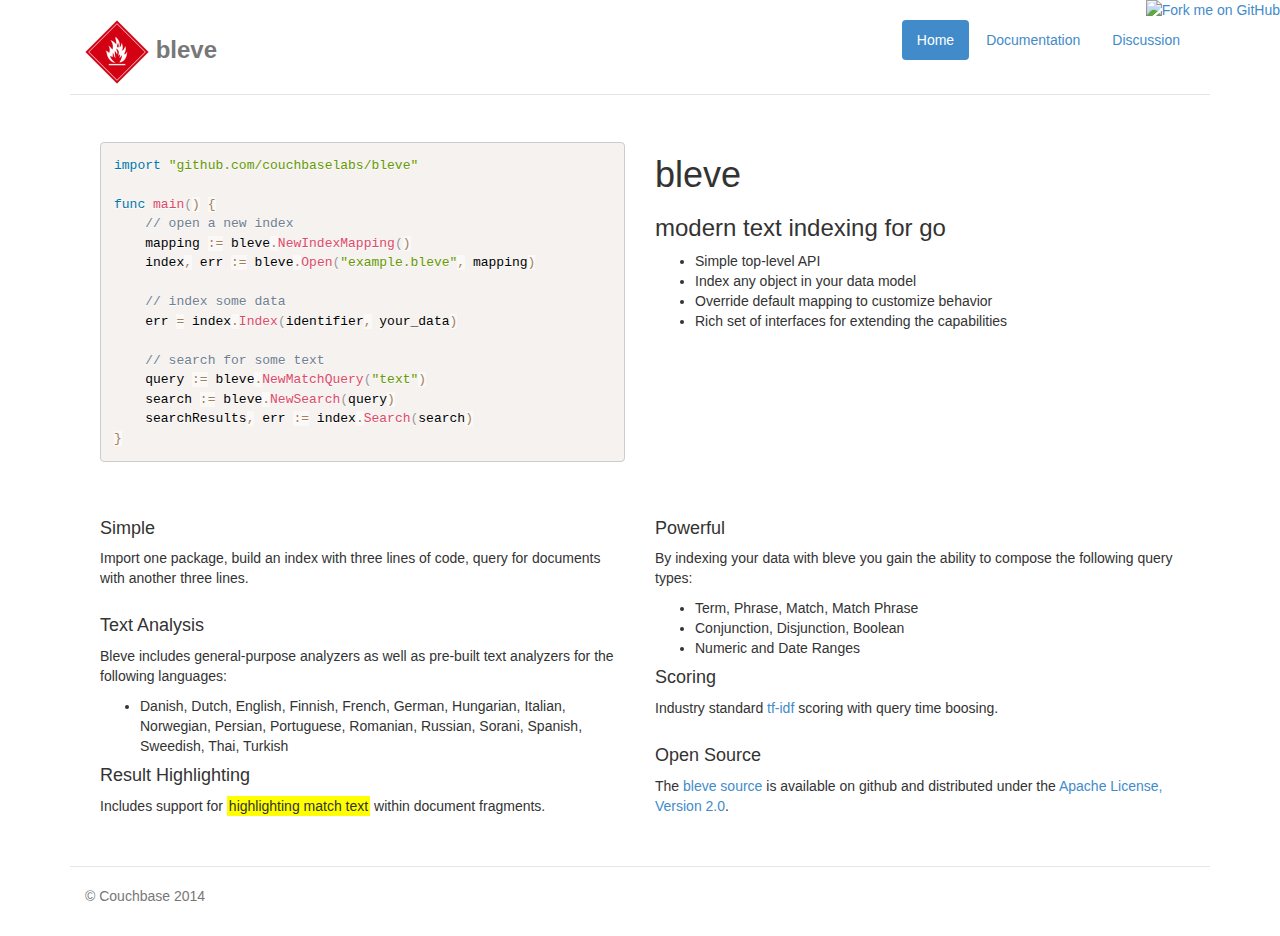
==== index.html @ 554aaefc "First pages commit" ====
<!DOCTYPE html>
<html lang="en">
  <head>
    <meta charset="utf-8">
    <meta http-equiv="X-UA-Compatible" content="IE=edge">
    <meta name="viewport" content="width=device-width, initial-scale=1">
    <meta name="description" content="">
    <meta name="author" content="">
    <link rel="icon" href="favicon.ico">

    <title>bleve - modern text indexing for go</title>

    <!-- Bootstrap core CSS -->
    <link href="css/bootstrap.min.css" rel="stylesheet">

    <!-- Prism CSS -->
    <link rel="stylesheet" href="css/prism.css"/>

    <!-- Custom styles for this template -->
    <link href="css/app.css" rel="stylesheet">

    <!-- HTML5 shim and Respond.js IE8 support of HTML5 elements and media queries -->
    <!--[if lt IE 9]>
      <script src="https://oss.maxcdn.com/html5shiv/3.7.2/html5shiv.min.js"></script>
      <script src="https://oss.maxcdn.com/respond/1.4.2/respond.min.js"></script>
    <![endif]-->
  </head>

  <body>

    <a href="https://github.com/couchbaselabs/bleve"><img style="position: absolute; top: 0; right: 0; border: 0;" src="https://camo.githubusercontent.com/365986a132ccd6a44c23a9169022c0b5c890c387/68747470733a2f2f73332e616d617a6f6e6177732e636f6d2f6769746875622f726962626f6e732f666f726b6d655f72696768745f7265645f6161303030302e706e67" alt="Fork me on GitHub" data-canonical-src="https://s3.amazonaws.com/github/ribbons/forkme_right_red_aa0000.png"></a>

    <div class="container">
      <div class="header">
        <ul class="nav nav-pills pull-right">
          <li class="active"><a href="#">Home</a></li>
          <li><a href="docs.html">Documentation</a></li>
          <li><a href="discuss.html">Discussion</a></li>
        </ul>
        <div class="logo text-muted">
          <img src="img/bleve-icon-placard-small.png"/>
          bleve
        </div>
      </div>

      <div class="row marketing">
        <div class="col-lg-6">
          <pre><code class="language-go">import "github.com/couchbaselabs/bleve"

func main() {
    // open a new index
    mapping := bleve.NewIndexMapping()
    index, err := bleve.Open("example.bleve", mapping)

    // index some data
    err = index.Index(identifier, your_data)

    // search for some text
    query := bleve.NewMatchQuery("text")
    search := bleve.NewSearch(query)
    searchResults, err := index.Search(search)
}</code></pre>
        </div>

        <div class="col-lg-6">
          <h1>bleve<h1>
          <h3>modern text indexing for go</h3>
          <ul>
            <li>Simple top-level API</li>
            <li>Index any object in your data model</li>
            <li>Override default mapping to customize behavior</li>
            <li>Rich set of interfaces for extending the capabilities</li>
          </ul>
        </div>
      </div>


      <div class="row marketing">
        <div class="col-lg-6">
          <h4>Simple</h4>
          <p>Import one package, build an index with three lines of code, query for documents with another three lines.</p>

          <h4>Text Analysis</h4>
          <p>Bleve includes general-purpose analyzers as well as pre-built text analyzers for the following languages:</p>
            <ul>
              <li>Danish, Dutch, English, Finnish, French, German, Hungarian, Italian, Norwegian, Persian, Portuguese, Romanian, Russian, Sorani, Spanish, Sweedish, Thai, Turkish</li>
            </ul>

          <h4>Result Highlighting</h4>
          <p>Includes support for <span class="highlight">highlighting match text</span> within document fragments.</p>
        </div>

        <div class="col-lg-6">
          <h4>Powerful</h4>
          <p>By indexing your data with bleve you gain the ability to compose the following query types:</p>
          <ul>
            <li>Term, Phrase, Match, Match Phrase</li>
            <li>Conjunction, Disjunction, Boolean</li>
            <li>Numeric and Date Ranges</li>
          </ul>

          <h4>Scoring</h4>
          <p>Industry standard <a href="http://en.wikipedia.org/wiki/Tf%E2%80%93idf">tf-idf</a> scoring with query time boosing.</p>

          <h4>Open Source</h4>
          <p>The <a href="http://github.com/couchbaselabs/bleve">bleve source</a> is available on github and distributed under the <a href="http://www.apache.org/licenses/LICENSE-2.0">Apache License, Version 2.0</a>.</p>
        </div>
      </div>

      <div class="footer">
        <p>&copy; Couchbase 2014</p>
      </div>

    </div> <!-- /container -->


    <!-- Bootstrap core JavaScript
    ================================================== -->
    <!-- Placed at the end of the document so the pages load faster -->
    <!-- Latest compiled and minified JavaScript -->
<script src="js/bootstrap.min.js"></script>
<script src="js/prism.js"></script>
  </body>
</html>
---- css/prism.css ----
/* http://prismjs.com/download.html?themes=prism&languages=markup+css+clike+javascript+go */
/**
 * prism.js default theme for JavaScript, CSS and HTML
 * Based on dabblet (http://dabblet.com)
 * @author Lea Verou
 */

code[class*="language-"],
pre[class*="language-"] {
	color: black;
	text-shadow: 0 1px white;
	font-family: Consolas, Monaco, 'Andale Mono', monospace;
	direction: ltr;
	text-align: left;
	white-space: pre;
	word-spacing: normal;
	word-break: normal;
	line-height: 1.5;

	-moz-tab-size: 4;
	-o-tab-size: 4;
	tab-size: 4;

	-webkit-hyphens: none;
	-moz-hyphens: none;
	-ms-hyphens: none;
	hyphens: none;
}

pre[class*="language-"]::-moz-selection, pre[class*="language-"] ::-moz-selection,
code[class*="language-"]::-moz-selection, code[class*="language-"] ::-moz-selection {
	text-shadow: none;
	background: #b3d4fc;
}

pre[class*="language-"]::selection, pre[class*="language-"] ::selection,
code[class*="language-"]::selection, code[class*="language-"] ::selection {
	text-shadow: none;
	background: #b3d4fc;
}

@media print {
	code[class*="language-"],
	pre[class*="language-"] {
		text-shadow: none;
	}
}

/* Code blocks */
pre[class*="language-"] {
	padding: 1em;
	margin: .5em 0;
	overflow: auto;
}

:not(pre) > code[class*="language-"],
pre[class*="language-"] {
	background: #f5f2f0;
}

/* Inline code */
:not(pre) > code[class*="language-"] {
	padding: .1em;
	border-radius: .3em;
}

.token.comment,
.token.prolog,
.token.doctype,
.token.cdata {
	color: slategray;
}

.token.punctuation {
	color: #999;
}

.namespace {
	opacity: .7;
}

.token.property,
.token.tag,
.token.boolean,
.token.number,
.token.constant,
.token.symbol {
	color: #905;
}

.token.selector,
.token.attr-name,
.token.string,
.token.char,
.token.builtin {
	color: #690;
}

.token.operator,
.token.entity,
.token.url,
.language-css .token.string,
.style .token.string,
.token.variable {
	color: #a67f59;
	background: hsla(0, 0%, 100%, .5);
}

.token.atrule,
.token.attr-value,
.token.keyword {
	color: #07a;
}

.token.function {
	color: #DD4A68;
}

.token.regex,
.token.important {
	color: #e90;
}

.token.important {
	font-weight: bold;
}

.token.entity {
	cursor: help;
}
---- css/app.css ----
/* Space out content a bit */
body {
  padding-top: 20px;
  padding-bottom: 20px;
}

/* Everything but the jumbotron gets side spacing for mobile first views */
.header,
.marketing,
.footer {
  padding-right: 15px;
  padding-left: 15px;
}

/* Custom page header */
.header {
  border-bottom: 1px solid #e5e5e5;
}
/* Make the masthead heading the same height as the navigation */
.header h3 {
  padding-bottom: 19px;
  margin-top: 0;
  margin-bottom: 0;
  line-height: 40px;
}

/* Custom page footer */
.footer {
  padding-top: 19px;
  color: #777;
  border-top: 1px solid #e5e5e5;
}

/* Customize container */

.container-narrow > hr {
  margin: 30px 0;
}

/* Main marketing message and sign up button */
.jumbotron {
  text-align: center;
  border-bottom: 1px solid #e5e5e5;
}
.jumbotron .btn {
  padding: 14px 24px;
  font-size: 21px;
}

/* Supporting marketing content */
.marketing {
  margin: 40px 0;
}
.marketing p + h4 {
  margin-top: 28px;
}

/* Responsive: Portrait tablets and up */


.logo {
  font-size: 24px;
  font-weight: bold;
  margin-bottom: 10px;
}

.highlight {
  background: yellow;
  padding:2px 2px;
}
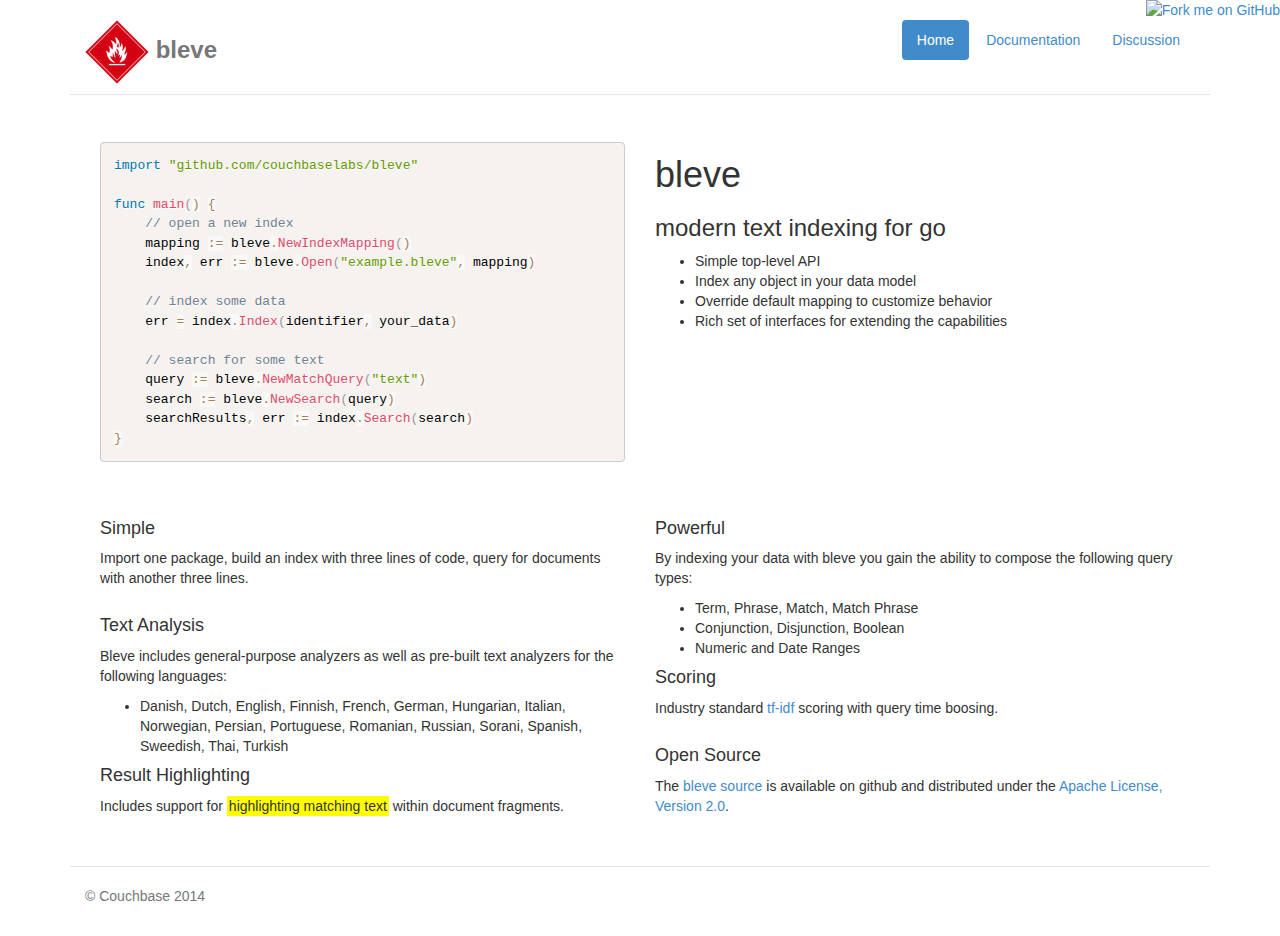
==== commit 14dc69f6: "fix wording" ====
--- a/index.html
+++ b/index.html
@@ -88,7 +88,7 @@
             </ul>
 
           <h4>Result Highlighting</h4>
-          <p>Includes support for <span class="highlight">highlighting match text</span> within document fragments.</p>
+          <p>Includes support for <span class="highlight">highlighting matching text</span> within document fragments.</p>
         </div>
 
         <div class="col-lg-6">
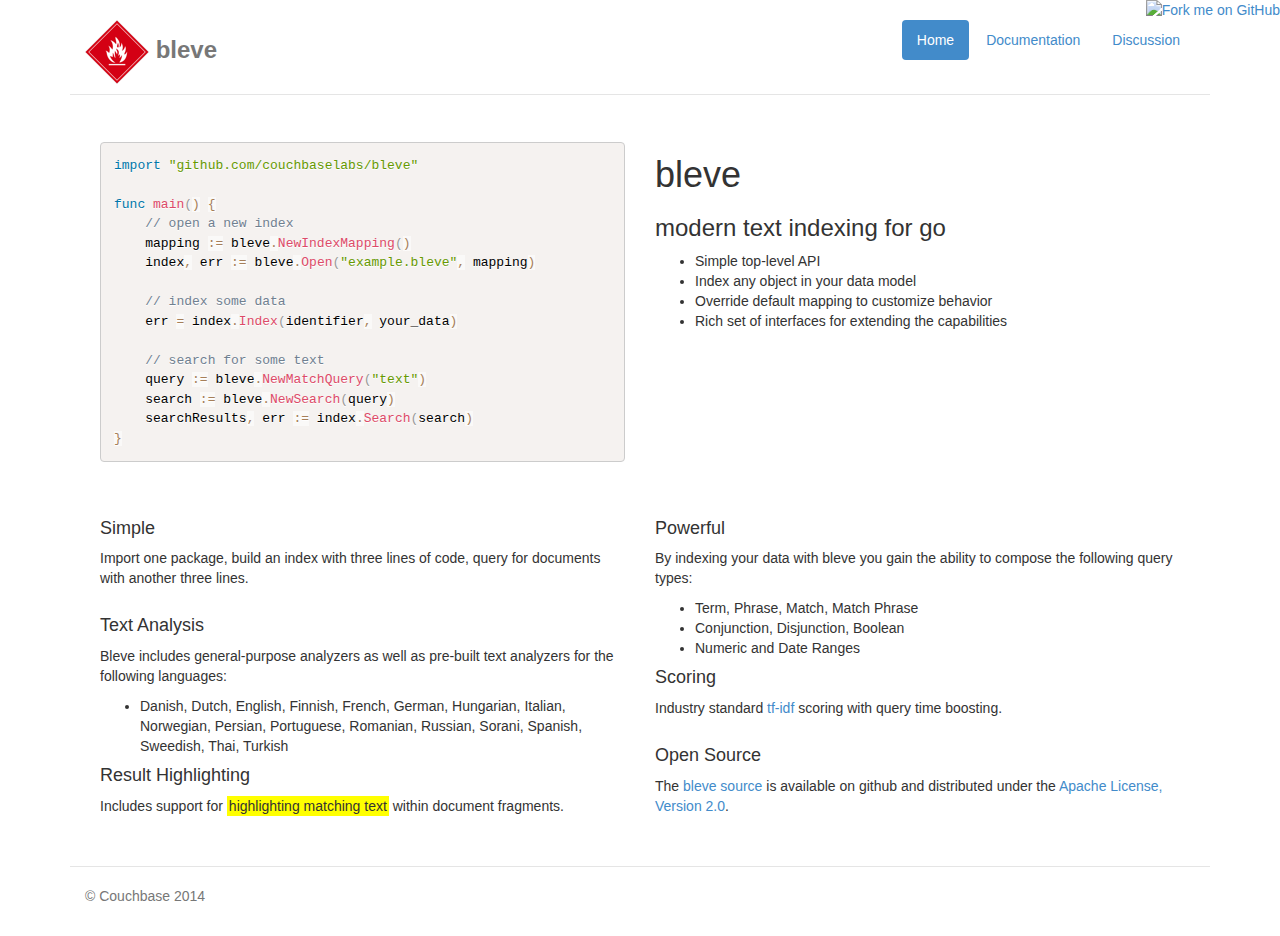
==== commit ac843547: "fix typo" ====
--- a/index.html
+++ b/index.html
@@ -101,7 +101,7 @@
           </ul>
 
           <h4>Scoring</h4>
-          <p>Industry standard <a href="http://en.wikipedia.org/wiki/Tf%E2%80%93idf">tf-idf</a> scoring with query time boosing.</p>
+          <p>Industry standard <a href="http://en.wikipedia.org/wiki/Tf%E2%80%93idf">tf-idf</a> scoring with query time boosting.</p>
 
           <h4>Open Source</h4>
           <p>The <a href="http://github.com/couchbaselabs/bleve">bleve source</a> is available on github and distributed under the <a href="http://www.apache.org/licenses/LICENSE-2.0">Apache License, Version 2.0</a>.</p>
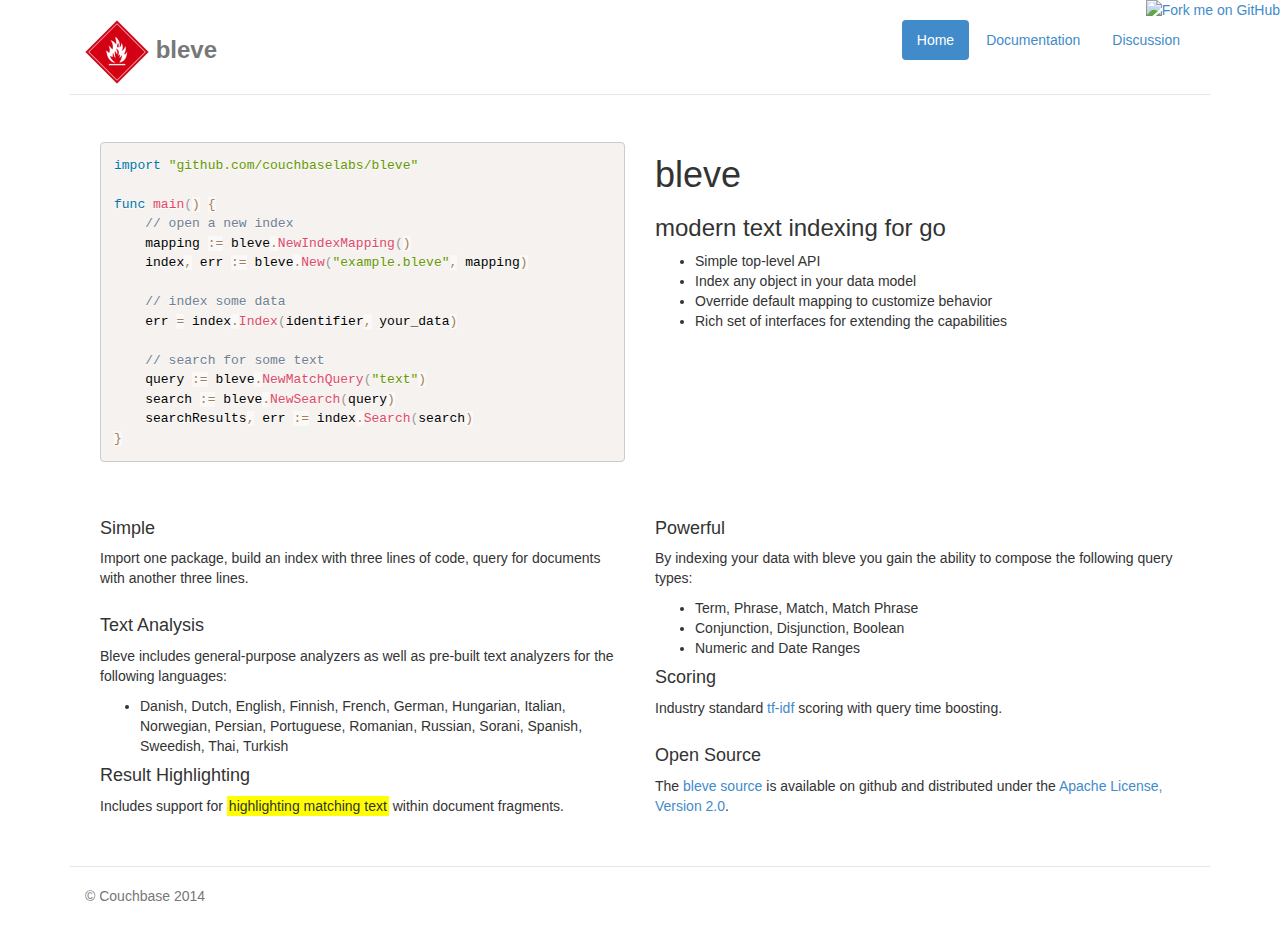
==== commit d2dedc11: "updated to match new api" ====
--- a/index.html
+++ b/index.html
@@ -51,7 +51,7 @@
 func main() {
     // open a new index
     mapping := bleve.NewIndexMapping()
-    index, err := bleve.Open("example.bleve", mapping)
+    index, err := bleve.New("example.bleve", mapping)
 
     // index some data
     err = index.Index(identifier, your_data)
